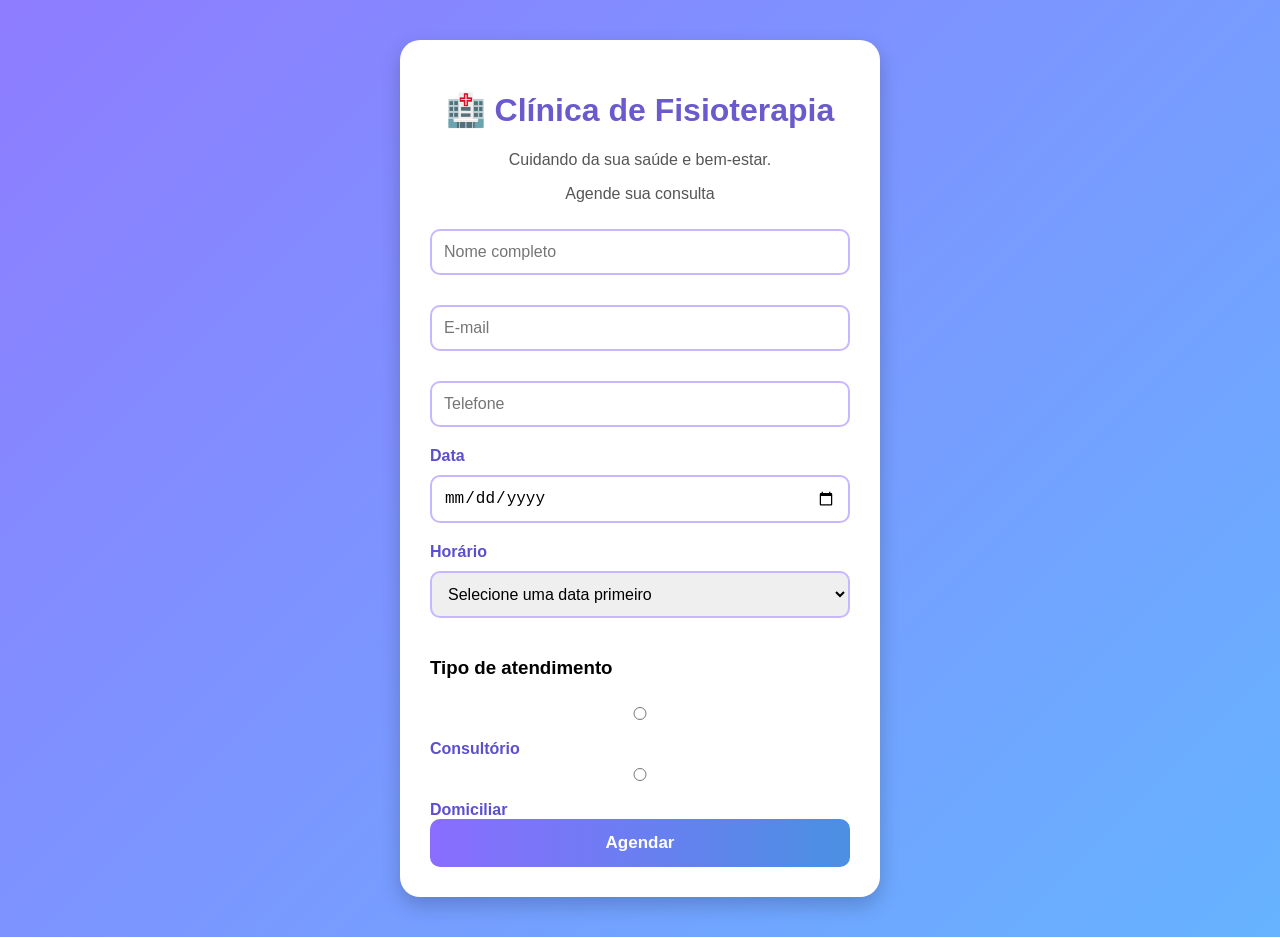
==== index.html @ 5e1a508b "first commit" ====
<!DOCTYPE html>
<html lang="pt-BR">
<head>
    <meta charset="UTF-8">
    <meta name="viewport" content="width=device-width, initial-scale=1.0">
    <title>Clínica de Fisioterapia</title>
    <link rel="stylesheet" href="styles/styles.css">
</head>
<body>

    <div class="container">
        <h1>🏥 Clínica de Fisioterapia</h1>
        <p>Cuidando da sua saúde e bem-estar.</p>
        <p>Agende sua consulta</p>

        <form id="formulario">

            <input type="text" id="nome" placeholder="Nome completo" required>

            <input type="email" id="email" placeholder="E-mail" required>

            <input type="tel" id="telefone" placeholder="Telefone" required>

            <!-- Trecho atualizado aqui -->
            <label for="data">Data</label>
            <input type="date" id="data" required>

            <label for="horario">Horário</label>
            <select id="horario" required>
                <option value="">Selecione uma data primeiro</option>
            </select>

            <h3>Tipo de atendimento</h3>

            <label>
                <input type="radio" name="tipo" value="consultorio">
                Consultório
            </label>

            <label>
                <input type="radio" name="tipo" value="domiciliar">
                Domiciliar
            </label>

            <div id="endereco">

                <input type="text" id="cep" placeholder="CEP">

                <input type="text" id="rua" placeholder="Rua">

                <input type="text" id="numero" placeholder="Número">

                <input type="text" id="bairro" placeholder="Bairro">

                <input type="text" id="cidade" placeholder="Cidade">

            </div>

            <button type="submit">Agendar</button>

        </form>

    </div>

<script src="script.js"></script>

</body>
</html>
---- styles/styles.css ----
body{
    margin:0;
    font-family:Arial, Helvetica, sans-serif;
    background:linear-gradient(135deg,#8E7CFF,#66B3FF);
}

.container{
    width:420px;
    margin:40px auto;
    background:white;
    padding:30px;
    border-radius:20px;
    box-shadow:0 8px 20px rgba(0,0,0,0.2);
}

h1{
    text-align:center;
    color:#6A5ACD;
}

p{
    text-align:center;
    color:#555;
}

label{
    font-weight:bold;
    color:#5B4FCF;
}

input,
select{
    width:100%;
    padding:12px;
    margin:10px 0 20px;
    border:2px solid #C6B7FF;
    border-radius:10px;
    box-sizing:border-box;
    font-size:16px;
}

input:focus,
select:focus{
    outline:none;
    border-color:#4A90E2;
}

button{
    width:100%;
    padding:14px;
    background:linear-gradient(90deg,#8A6DFF,#4A90E2);
    color:white;
    border:none;
    border-radius:10px;
    font-size:17px;
    font-weight:bold;
    cursor:pointer;
    transition:.3s;
}

button:hover{
    transform:scale(1.03);
    opacity:.9;
}

#endereco{
    display:none;
    margin-top:15px;
    border-top:2px solid #DDD;
    padding-top:20px;
}

.card{
    background:#F5F1FF;
    padding:15px;
    border-radius:12px;
    margin-bottom:15px;
    border-left:6px solid #6A5ACD;

}
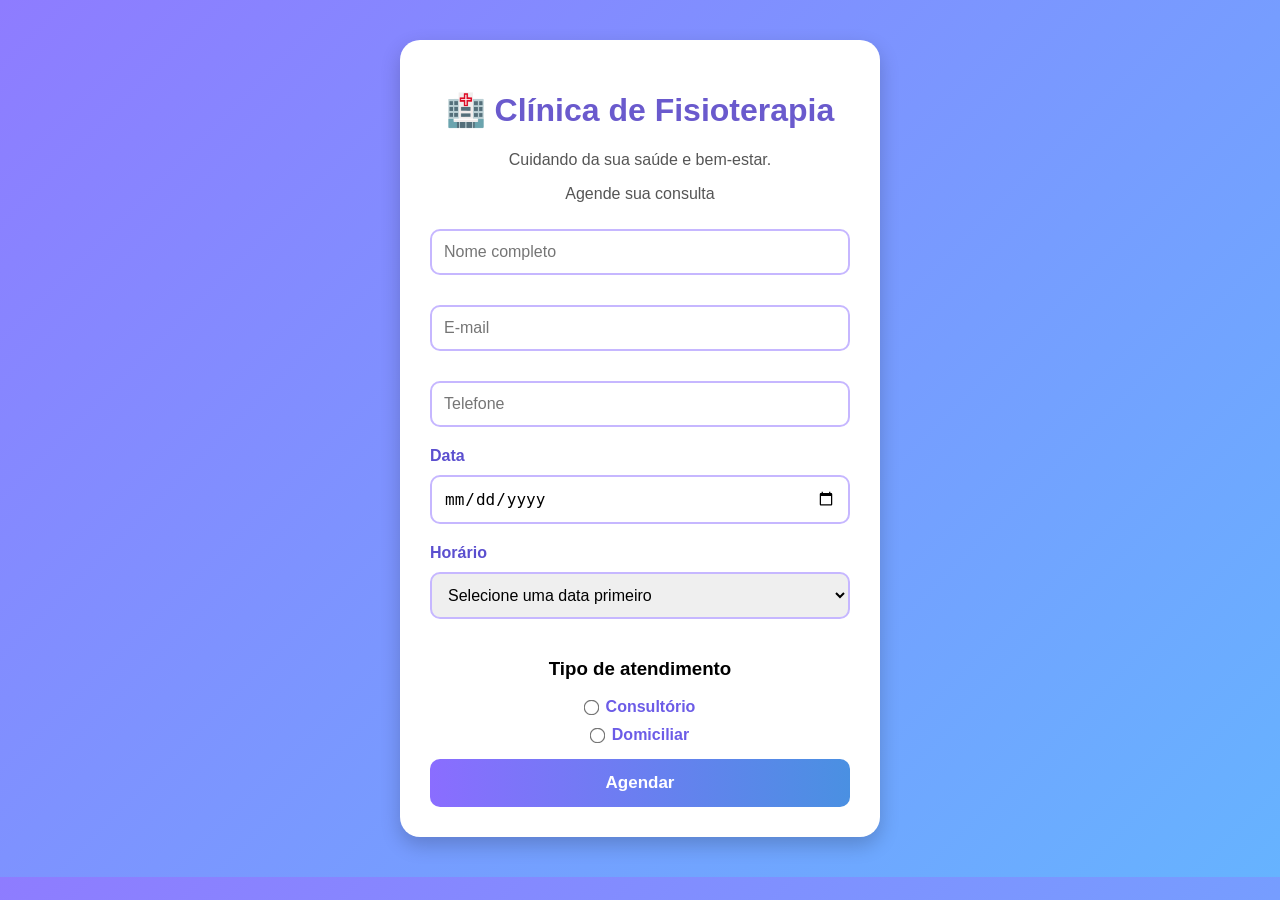
==== commit 955c7815: "first commit" ====
--- a/index.html
+++ b/index.html
@@ -21,30 +21,32 @@
 
             <input type="tel" id="telefone" placeholder="Telefone" required>
 
-            <!-- Trecho atualizado aqui -->
             <label for="data">Data</label>
-            <input type="date" id="data" required>
+            <input type="date" id="data" min="2026-01-01" required>
 
             <label for="horario">Horário</label>
             <select id="horario" required>
                 <option value="">Selecione uma data primeiro</option>
             </select>
 
-            <h3>Tipo de atendimento</h3>
+            <div class="atendimento-container">
+                <h3>Tipo de atendimento</h3>
+                <div class="atendimento-opcoes">
+                    <label class="radio-label">
+                        <input type="radio" name="tipo" value="consultorio" required>
+                        <span class="radio-text">Consultório</span>
+                    </label>
 
-            <label>
-                <input type="radio" name="tipo" value="consultorio">
-                Consultório
-            </label>
-
-            <label>
-                <input type="radio" name="tipo" value="domiciliar">
-                Domiciliar
-            </label>
+                    <label class="radio-label">
+                        <input type="radio" name="tipo" value="domiciliar" required>
+                        <span class="radio-text">Domiciliar</span>
+                    </label>
+                </div>
+            </div>
 
             <div id="endereco">
 
-                <input type="text" id="cep" placeholder="CEP">
+                <input type="text" id="cep" placeholder="CEP (somente números)">
 
                 <input type="text" id="rua" placeholder="Rua">
 
@@ -52,7 +54,13 @@
 
                 <input type="text" id="bairro" placeholder="Bairro">
 
-                <input type="text" id="cidade" placeholder="Cidade">
+                <label for="cidade">Cidade</label>
+                <select id="cidade">
+                    <option value="" disabled selected>Selecione a cidade</option>
+                    <option value="nova-odessa">Nova Odessa</option>
+                    <option value="americana">Americana</option>
+                    <option value="sumare">Sumaré</option>
+                </select>
 
             </div>
 
--- a/styles/styles.css
+++ b/styles/styles.css
@@ -77,4 +77,112 @@
     margin-bottom:15px;
     border-left:6px solid #6A5ACD;
 
+}
+
+.acoes-botoes {
+    display: flex;
+    gap: 10px;
+    margin-top: 15px;
+}
+
+.btn-voltar, .btn-nova-conta {
+    flex: 1;
+    padding: 0px;
+    border: none;
+    border-radius: 4px;
+    cursor: pointer;
+    font-weight: bold;
+}
+
+.btn-voltar {
+    background-color: #6c757d;
+    color: white;
+}
+
+.atendimento-container {
+    width: 100%;
+    margin-bottom: 20px; 
+}
+
+.atendimento-opcoes {
+    display: flex;
+    flex-direction: column; 
+    align-items: center;    
+    gap: 15px;              
+}
+
+.radio-label {
+    display: flex;
+    align-items: center; 
+    cursor: pointer;
+    font-family: sans-serif;
+}
+
+.radio-label input[type="radio"] {
+    margin: 0;
+    margin-right: 10px;    
+    transform: scale(1.2); 
+}
+
+.radio-text {
+    color: #6C5CE7; 
+    font-weight: bold;
+    display: inline-block; 
+}
+
+/* Centralização do Tipo de Atendimento */
+.atendimento-container {
+    width: 100%;
+    text-align: center;
+    margin: 15px 0;
+}
+
+.atendimento-opcoes {
+    display: flex;
+    flex-direction: column;
+    align-items: center;
+    gap: 10px;
+    margin-top: 10px;
+}
+
+.radio-label {
+    display: flex;
+    align-items: center;
+    cursor: pointer;
+}
+
+.radio-label input[type="radio"] {
+    margin-right: 8px;
+    transform: scale(1.2);
+}
+
+.radio-text {
+    color: #6C5CE7;
+    font-weight: bold;
+}
+
+/* Botões do Rodapé */
+.acoes-botoes {
+    display: flex;
+    gap: 10px;
+    margin-top: 15px;
+}
+
+.btn-voltar, .btn-nova-conta {
+    flex: 1;
+    padding: 10px;
+    border: none;
+    border-radius: 5px;
+    cursor: pointer;
+    font-weight: bold;
+}
+
+.btn-voltar {
+    background-color: #6c757d;
+    color: white;
+}
+
+.btn-nova-conta {
+    background-color: #28a745;
+    color: white;
 }
